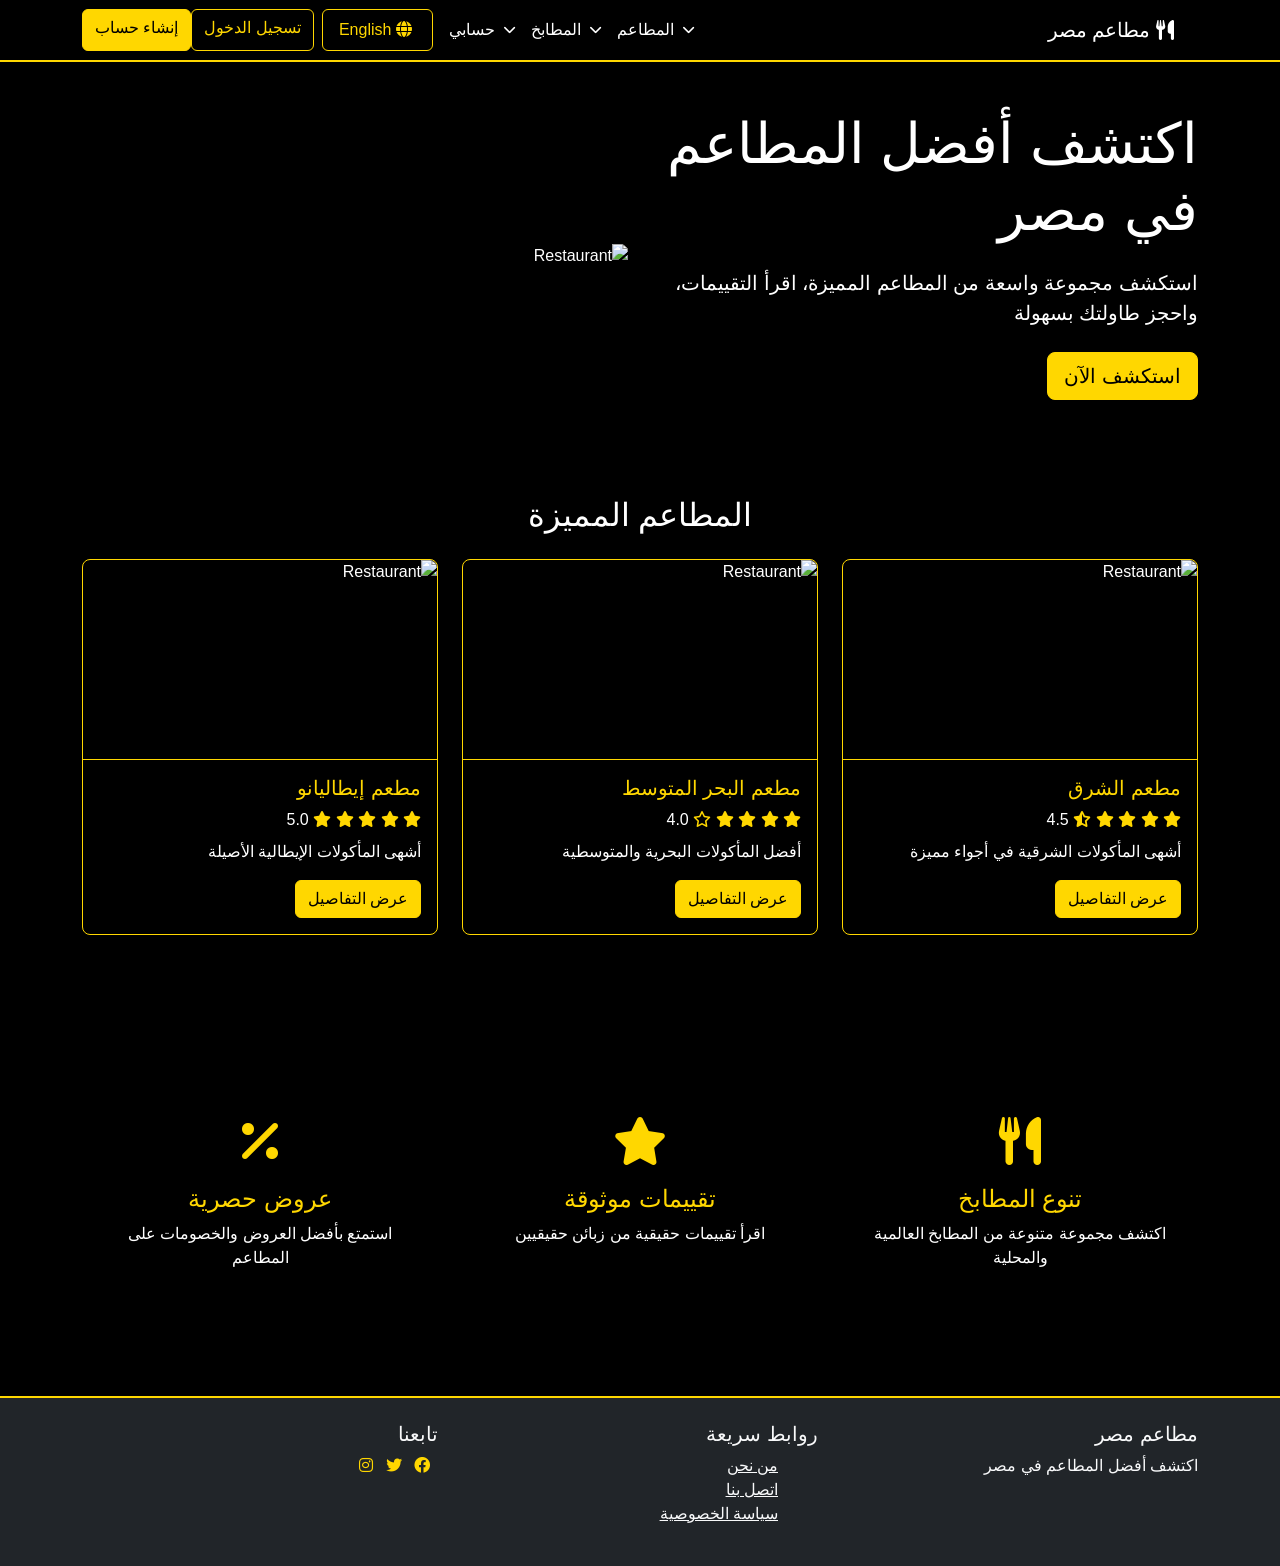
==== index.html @ b55317f7 "Add files via upload" ====
<!DOCTYPE html>
<html lang="ar" dir="rtl">
<head>
    <meta charset="UTF-8">
    <meta name="viewport" content="width=device-width, initial-scale=1.0">
    <title data-translate="title">مطاعم مصر - اكتشف أفضل المطاعم في مصر</title>
    <link href="https://cdn.jsdelivr.net/npm/bootstrap@5.3.0/dist/css/bootstrap.min.css" rel="stylesheet">
    <link rel="stylesheet" href="https://cdnjs.cloudflare.com/ajax/libs/font-awesome/6.0.0/css/all.min.css">
    <link rel="stylesheet" href="menu.css">
    <link rel="stylesheet" href="styles.css">
    <style>
        :root {
            --primary-color: #FFD700; /* Yellow */
            --secondary-color: #000000; /* Black */
            --text-color: #FFFFFF; /* White */
        }

        body {
            font-family: 'Segoe UI', Tahoma, Geneva, Verdana, sans-serif;
            background-color: var(--secondary-color);
            color: var(--text-color);
        }

        .navbar {
            background-color: var(--secondary-color) !important;
            border-bottom: 2px solid var(--primary-color);
        }

        .navbar-brand, .nav-link {
            color: var(--text-color) !important;
        }

        .nav-link:hover {
            color: var(--primary-color) !important;
        }

        .btn-primary {
            background-color: var(--primary-color) !important;
            border-color: var(--primary-color) !important;
            color: var(--secondary-color) !important;
        }

        .btn-primary:hover {
            background-color: #FFC800 !important;
            border-color: #FFC800 !important;
        }

        .btn-outline-light {
            color: var(--primary-color) !important;
            border-color: var(--primary-color) !important;
        }

        .btn-outline-light:hover {
            background-color: var(--primary-color) !important;
            color: var(--secondary-color) !important;
        }

        .btn-light {
            background-color: var(--primary-color) !important;
            border-color: var(--primary-color) !important;
            color: var(--secondary-color) !important;
        }

        .btn-light:hover {
            background-color: #FFC800 !important;
            border-color: #FFC800 !important;
        }

        .card {
            background-color: var(--secondary-color);
            border: 1px solid var(--primary-color);
            color: var(--text-color);
        }

        .card-title {
            color: var(--primary-color);
        }

        .bg-light {
            background-color: var(--secondary-color) !important;
            color: var(--text-color);
        }

        .text-warning {
            color: var(--primary-color) !important;
        }

        .features-section {
            background-color: var(--secondary-color);
            padding: 80px 0;
            color: var(--text-color);
        }

        .feature-box {
            text-align: center;
            padding: 30px;
        }

        .feature-box i {
            font-size: 3rem;
            color: var(--primary-color);
            margin-bottom: 20px;
        }

        .feature-box h4 {
            color: var(--primary-color);
        }

        footer {
            background-color: var(--secondary-color) !important;
            border-top: 2px solid var(--primary-color);
        }

        footer a {
            color: var(--primary-color) !important;
        }

        footer a:hover {
            color: #FFC800 !important;
        }

        .social-links a {
            color: var(--primary-color) !important;
        }

        .social-links a:hover {
            color: #FFC800 !important;
        }

        .language-switcher .btn {
            color: var(--primary-color) !important;
            border-color: var(--primary-color) !important;
        }

        .language-switcher .btn.active {
            background-color: var(--primary-color) !important;
            color: var(--secondary-color) !important;
        }

        [dir="ltr"] {
            font-family: 'Arial', sans-serif;
        }
    </style>
    <script>
        function toggleLanguage() {
            try {
                const currentLang = document.documentElement.lang;
                const newLang = currentLang === 'ar' ? 'en' : 'ar';
                switchLanguage(newLang);
            } catch (error) {
                console.error('Error toggling language:', error);
            }
        }

        function switchLanguage(lang) {
            try {
                if (!lang || !['ar', 'en'].includes(lang)) {
                    throw new Error('Invalid language code');
                }

                document.documentElement.lang = lang;
                document.documentElement.dir = lang === 'ar' ? 'rtl' : 'ltr';
                
                // تحديث نص زر اللغة
                const langButton = document.querySelector('.language-switcher .btn span');
                if (langButton) {
                    langButton.textContent = lang === 'ar' ? 'English' : 'عربي';
                }
                
                // تحديث النصوص المترجمة
                document.querySelectorAll('[data-translate]').forEach(element => {
                    const key = element.getAttribute('data-translate');
                    if (!translations[lang]) {
                        console.warn(`Translations not found for language: ${lang}`);
                        return;
                    }
                    if (translations[lang][key]) {
                        element.textContent = translations[lang][key];
                    } else {
                        console.warn(`Translation missing for key: ${key} in language: ${lang}`);
                    }
                });
                
                // حفظ اللغة المفضلة
                try {
                    localStorage.setItem('preferredLanguage', lang);
                } catch (storageError) {
                    console.warn('Could not save language preference:', storageError);
                }

                // إرسال حدث تغيير اللغة
                document.dispatchEvent(new CustomEvent('languageChanged', { 
                    detail: { lang } 
                }));
            } catch (error) {
                console.error('Error switching language:', error);
                // Fallback to default language
                document.documentElement.lang = 'ar';
                document.documentElement.dir = 'rtl';
            }
        }

        // تحميل اللغة المفضلة عند تحميل الصفحة
        document.addEventListener('DOMContentLoaded', () => {
            try {
                const savedLang = localStorage.getItem('preferredLanguage') || 'ar';
                switchLanguage(savedLang);
            } catch (error) {
                console.error('Error loading preferred language:', error);
            }
        });

        // Translations
        const translations = {
            ar: {
                'title': 'مطاعم مصر - اكتشف أفضل المطاعم في مصر',
                'brand': 'مطاعم مصر',
                'home': 'الرئيسية',
                'restaurants': 'المطاعم',
                'offers': 'العروض',
                'reviews': 'التقييمات',
                'login': 'تسجيل الدخول',
                'register': 'إنشاء حساب',
                'hero-title': 'اكتشف أفضل المطاعم في مصر',
                'hero-text': 'استكشف مجموعة واسعة من المطاعم المميزة، اقرأ التقييمات، واحجز طاولتك بسهولة',
                'explore': 'استكشف الآن',
                'featured': 'المطاعم المميزة',
                'view-details': 'عرض التفاصيل',
                'features.cuisine': 'تنوع المطابخ',
                'features.cuisine-desc': 'اكتشف مجموعة متنوعة من المطابخ العالمية والمحلية',
                'features.reviews': 'تقييمات موثوقة',
                'features.reviews-desc': 'اقرأ تقييمات حقيقية من زبائن حقيقيين',
                'features.offers': 'عروض حصرية',
                'features.offers-desc': 'استمتع بأفضل العروض والخصومات على المطاعم',
                'quick-links': 'روابط سريعة',
                'about': 'من نحن',
                'contact': 'اتصل بنا',
                'privacy': 'سياسة الخصوصية',
                'follow-us': 'تابعنا',
                'footer-description': 'اكتشف أفضل المطاعم في مصر',
                'current-lang': 'English'
            },
            en: {
                'title': 'Egypt Restaurants - Discover the Best Restaurants in Egypt',
                'brand': 'Egypt Restaurants',
                'home': 'Home',
                'restaurants': 'Restaurants',
                'offers': 'Offers',
                'reviews': 'Reviews',
                'login': 'Login',
                'register': 'Register',
                'hero-title': 'Discover the Best Restaurants in Egypt',
                'hero-text': 'Explore a wide range of distinguished restaurants, read reviews, and book your table easily',
                'explore': 'Explore Now',
                'featured': 'Featured Restaurants',
                'view-details': 'View Details',
                'features.cuisine': 'Diverse Cuisines',
                'features.cuisine-desc': 'Discover a variety of international and local cuisines',
                'features.reviews': 'Trusted Reviews',
                'features.reviews-desc': 'Read real reviews from real customers',
                'features.offers': 'Exclusive Offers',
                'features.offers-desc': 'Enjoy the best offers and discounts on restaurants',
                'quick-links': 'Quick Links',
                'about': 'About Us',
                'contact': 'Contact Us',
                'privacy': 'Privacy Policy',
                'follow-us': 'Follow Us',
                'footer-description': 'Discover the best restaurants in Egypt',
                'current-lang': 'عربي'
            }
        };
    </script>
</head>
<body>
    <!-- Navbar -->
    <nav class="navbar navbar-expand-lg navbar-dark bg-primary">
        <div class="container">
            <a class="navbar-brand" href="index.html">
                <i class="fas fa-utensils me-2"></i>
                <span data-translate="brand">مطاعم مصر</span>
            </a>
            <button class="navbar-toggler" type="button" data-bs-toggle="collapse" data-bs-target="#navbarNav">
                <span class="navbar-toggler-icon"></span>
            </button>
            <div class="collapse navbar-collapse" id="navbarNav">
                <ul class="navbar-nav me-auto">
                    <li class="nav-item">
                        <a class="nav-link active" href="index.html" data-translate="home">الرئيسية</a>
                    </li>
                    <li class="nav-item">
                        <a class="nav-link" href="pages/restaurants.html" data-translate="restaurants">المطاعم</a>
                    </li>
                    <li class="nav-item">
                        <a class="nav-link" href="pages/offers.html" data-translate="offers">العروض</a>
                    </li>
                    <li class="nav-item">
                        <a class="nav-link" href="pages/reviews.html" data-translate="reviews">التقييمات</a>
                    </li>
                </ul>
                <div class="d-flex">
                    <div class="language-switcher me-2">
                        <button class="btn btn-outline-light" onclick="toggleLanguage()">
                            <i class="fas fa-globe me-1"></i>
                            <span data-translate="current-lang">English</span>
                        </button>
                    </div>
                    <a href="pages/login.html" class="btn btn-outline-light me-2" data-translate="login">تسجيل الدخول</a>
                    <a href="pages/register.html" class="btn btn-light" data-translate="register">إنشاء حساب</a>
                </div>
            </div>
        </div>
    </nav>

    <!-- Hero Section -->
    <div class="bg-light py-5">
        <div class="container">
            <div class="row align-items-center">
                <div class="col-md-6">
                    <h1 class="display-4 mb-4" data-translate="hero-title">اكتشف أفضل المطاعم في مصر</h1>
                    <p class="lead mb-4" data-translate="hero-text">استكشف مجموعة واسعة من المطاعم المميزة، اقرأ التقييمات، واحجز طاولتك بسهولة</p>
                    <a href="pages/restaurants.html" class="btn btn-primary btn-lg" data-translate="explore">استكشف الآن</a>
                </div>
                <div class="col-md-6">
                    <img src="https://via.placeholder.com/600x400" alt="Restaurant" class="img-fluid rounded">
                </div>
            </div>
        </div>
    </div>

    <!-- Featured Restaurants -->
    <div class="container my-5">
        <h2 class="text-center mb-4" data-translate="featured">المطاعم المميزة</h2>
        <div class="row">
            <div class="col-md-4 mb-4">
                <div class="card h-100">
                    <img src="https://via.placeholder.com/300x200" class="card-img-top" alt="Restaurant">
                    <div class="card-body">
                        <h5 class="card-title">مطعم الشرق</h5>
                        <div class="mb-2">
                            <i class="fas fa-star text-warning"></i>
                            <i class="fas fa-star text-warning"></i>
                            <i class="fas fa-star text-warning"></i>
                            <i class="fas fa-star text-warning"></i>
                            <i class="fas fa-star-half-alt text-warning"></i>
                            <span class="ms-2">4.5</span>
                        </div>
                        <p class="card-text">أشهى المأكولات الشرقية في أجواء مميزة</p>
                        <a href="pages/restaurants.html" class="btn btn-primary" data-translate="view-details">عرض التفاصيل</a>
                    </div>
                </div>
            </div>
            <div class="col-md-4 mb-4">
                <div class="card h-100">
                    <img src="https://via.placeholder.com/300x200" class="card-img-top" alt="Restaurant">
                    <div class="card-body">
                        <h5 class="card-title">مطعم البحر المتوسط</h5>
                        <div class="mb-2">
                            <i class="fas fa-star text-warning"></i>
                            <i class="fas fa-star text-warning"></i>
                            <i class="fas fa-star text-warning"></i>
                            <i class="fas fa-star text-warning"></i>
                            <i class="far fa-star text-warning"></i>
                            <span class="ms-2">4.0</span>
                        </div>
                        <p class="card-text">أفضل المأكولات البحرية والمتوسطية</p>
                        <a href="pages/restaurants.html" class="btn btn-primary" data-translate="view-details">عرض التفاصيل</a>
                    </div>
                </div>
            </div>
            <div class="col-md-4 mb-4">
                <div class="card h-100">
                    <img src="https://via.placeholder.com/300x200" class="card-img-top" alt="Restaurant">
                    <div class="card-body">
                        <h5 class="card-title">مطعم إيطاليانو</h5>
                        <div class="mb-2">
                            <i class="fas fa-star text-warning"></i>
                            <i class="fas fa-star text-warning"></i>
                            <i class="fas fa-star text-warning"></i>
                            <i class="fas fa-star text-warning"></i>
                            <i class="fas fa-star text-warning"></i>
                            <span class="ms-2">5.0</span>
                        </div>
                        <p class="card-text">أشهى المأكولات الإيطالية الأصيلة</p>
                        <a href="pages/restaurants.html" class="btn btn-primary" data-translate="view-details">عرض التفاصيل</a>
                    </div>
                </div>
            </div>
        </div>
    </div>

    <!-- Features Section -->
    <section class="features-section">
        <div class="container">
            <div class="row">
                <div class="col-md-4">
                    <div class="feature-box">
                        <i class="fas fa-utensils"></i>
                        <h4 data-translate="features.cuisine">تنوع المطابخ</h4>
                        <p data-translate="features.cuisine-desc">اكتشف مجموعة متنوعة من المطابخ العالمية والمحلية</p>
                    </div>
                </div>
                <div class="col-md-4">
                    <div class="feature-box">
                        <i class="fas fa-star"></i>
                        <h4 data-translate="features.reviews">تقييمات موثوقة</h4>
                        <p data-translate="features.reviews-desc">اقرأ تقييمات حقيقية من زبائن حقيقيين</p>
                    </div>
                </div>
                <div class="col-md-4">
                    <div class="feature-box">
                        <i class="fas fa-percent"></i>
                        <h4 data-translate="features.offers">عروض حصرية</h4>
                        <p data-translate="features.offers-desc">استمتع بأفضل العروض والخصومات على المطاعم</p>
                    </div>
                </div>
            </div>
        </div>
    </section>

    <!-- Footer -->
    <footer class="bg-dark text-light py-4">
        <div class="container">
            <div class="row">
                <div class="col-md-4">
                    <h5 data-translate="brand">مطاعم مصر</h5>
                    <p data-translate="footer-description">اكتشف أفضل المطاعم في مصر</p>
                </div>
                <div class="col-md-4">
                    <h5 data-translate="quick-links">روابط سريعة</h5>
                    <ul class="list-unstyled">
                        <li><a href="#" class="text-light" data-translate="about">من نحن</a></li>
                        <li><a href="#" class="text-light" data-translate="contact">اتصل بنا</a></li>
                        <li><a href="#" class="text-light" data-translate="privacy">سياسة الخصوصية</a></li>
                    </ul>
                </div>
                <div class="col-md-4">
                    <h5 data-translate="follow-us">تابعنا</h5>
                    <div class="social-links">
                        <a href="#" class="text-light me-2"><i class="fab fa-facebook"></i></a>
                        <a href="#" class="text-light me-2"><i class="fab fa-twitter"></i></a>
                        <a href="#" class="text-light me-2"><i class="fab fa-instagram"></i></a>
                    </div>
                </div>
            </div>
        </div>
    </footer>

    <script src="https://cdn.jsdelivr.net/npm/bootstrap@5.3.0/dist/js/bootstrap.bundle.min.js"></script>
    <script src="menu.js"></script>
</body>
</html>
---- menu.css ----
/* Menu Styles */
.menu-container {
    position: relative;
}

.menu-trigger {
    cursor: pointer;
    padding: 10px 15px;
    display: flex;
    align-items: center;
    gap: 5px;
    color: var(--text-color) !important;
    transition: all 0.3s ease;
}

.menu-trigger:hover {
    background-color: rgba(255, 255, 255, 0.1);
    color: var(--primary-color) !important;
}

.menu-trigger i {
    font-size: 0.8em;
    transition: transform 0.3s ease;
}

.menu-trigger.active i {
    transform: rotate(180deg);
}

.menu-dropdown {
    position: absolute;
    top: 100%;
    right: 0;
    background: var(--secondary-color);
    border: 1px solid var(--primary-color);
    border-radius: 4px;
    box-shadow: 0 2px 10px rgba(0,0,0,0.2);
    min-width: 220px;
    display: none;
    z-index: 1000;
    opacity: 0;
    transform: translateY(-10px);
    transition: all 0.3s ease;
}

.menu-dropdown.show {
    display: block;
    opacity: 1;
    transform: translateY(0);
}

.menu-item {
    padding: 12px 15px;
    display: flex;
    align-items: center;
    gap: 10px;
    color: var(--text-color);
    text-decoration: none;
    transition: all 0.3s ease;
    border-bottom: 1px solid rgba(255, 255, 255, 0.1);
}

.menu-item:last-child {
    border-bottom: none;
}

.menu-item:hover {
    background-color: rgba(255, 255, 255, 0.1);
    color: var(--primary-color);
}

.menu-item i {
    width: 20px;
    text-align: center;
    color: var(--primary-color);
}

.menu-item:hover i {
    color: var(--primary-color);
}

/* Submenu Styles */
.submenu {
    position: absolute;
    left: 100%;
    top: 0;
    background: var(--secondary-color);
    border: 1px solid var(--primary-color);
    border-radius: 4px;
    box-shadow: 0 2px 10px rgba(0,0,0,0.2);
    min-width: 200px;
    display: none;
}

.menu-item:hover .submenu {
    display: block;
}

/* RTL Support */
[dir="rtl"] .menu-dropdown {
    right: auto;
    left: 0;
}

[dir="rtl"] .menu-trigger {
    flex-direction: row-reverse;
}

[dir="rtl"] .menu-item {
    flex-direction: row-reverse;
}

[dir="rtl"] .submenu {
    left: auto;
    right: 100%;
}

/* Mobile Menu */
@media (max-width: 768px) {
    .menu-dropdown {
        position: static;
        box-shadow: none;
        border: none;
        border-top: 1px solid var(--primary-color);
        background: var(--secondary-color);
        min-width: 100%;
    }

    .menu-item {
        color: var(--text-color);
        border-bottom: 1px solid rgba(255, 255, 255, 0.1);
    }

    .menu-item i {
        color: var(--primary-color);
    }

    .menu-item:hover {
        background-color: rgba(255, 255, 255, 0.1);
        color: var(--primary-color);
    }

    .menu-item:hover i {
        color: var(--primary-color);
    }

    .submenu {
        position: static;
        box-shadow: none;
        border: none;
        padding-left: 20px;
        background: rgba(255, 255, 255, 0.05);
    }

    [dir="rtl"] .submenu {
        padding-left: 0;
        padding-right: 20px;
    }
}
---- styles.css ----
:root {
    --primary-color: #FFD700; /* Yellow */
    --secondary-color: #000000; /* Black */
    --text-color: #FFFFFF; /* White */
    --gradient-overlay: linear-gradient(45deg, rgba(0,0,0,0.8) 0%, rgba(0,0,0,0.4) 100%);
    --pattern-size: 200px;
}

body {
    font-family: 'Segoe UI', Tahoma, Geneva, Verdana, sans-serif;
    background-color: var(--secondary-color);
    color: var(--text-color);
    background-image: url('/images/pattern-bg.png');
    background-repeat: repeat;
    background-size: var(--pattern-size);
    background-attachment: fixed;
    background-position: center;
}

/* Hero Section */
.hero-section {
    position: relative;
    min-height: 500px;
    background-size: cover;
    background-position: center;
    background-attachment: fixed;
    display: flex;
    align-items: center;
    justify-content: center;
    overflow: hidden;
    background-image: url('/images/hero-bg.jpg');
}

.hero-section::before {
    content: '';
    position: absolute;
    top: 0;
    left: 0;
    right: 0;
    bottom: 0;
    background: var(--gradient-overlay);
    z-index: 1;
}

.hero-content {
    position: relative;
    z-index: 2;
    text-align: center;
    color: var(--text-color);
    padding: 2rem;
    max-width: 800px;
    margin: 0 auto;
}

.hero-content h1 {
    font-size: 3.5rem;
    font-weight: bold;
    margin-bottom: 1.5rem;
    text-shadow: 2px 2px 4px rgba(0,0,0,0.5);
}

.hero-content p {
    font-size: 1.25rem;
    margin-bottom: 2rem;
    text-shadow: 1px 1px 2px rgba(0,0,0,0.5);
}

/* Section Backgrounds */
.section-bg {
    position: relative;
    background-size: cover;
    background-position: center;
    background-attachment: fixed;
    padding: 4rem 0;
}

.section-bg::before {
    content: '';
    position: absolute;
    top: 0;
    left: 0;
    right: 0;
    bottom: 0;
    background: var(--gradient-overlay);
    z-index: 1;
}

.section-content {
    position: relative;
    z-index: 2;
    max-width: 1200px;
    margin: 0 auto;
    padding: 0 1rem;
}

/* Navbar Styles */
.navbar {
    background-color: var(--secondary-color) !important;
    border-bottom: 2px solid var(--primary-color);
}

.navbar-brand, .nav-link {
    color: var(--text-color) !important;
}

.nav-link:hover {
    color: var(--primary-color) !important;
}

/* Button Styles */
.btn-primary {
    background-color: var(--primary-color) !important;
    border-color: var(--primary-color) !important;
    color: var(--secondary-color) !important;
}

.btn-primary:hover {
    background-color: #FFC800 !important;
    border-color: #FFC800 !important;
}

.btn-outline-light {
    color: var(--primary-color) !important;
    border-color: var(--primary-color) !important;
}

.btn-outline-light:hover {
    background-color: var(--primary-color) !important;
    color: var(--secondary-color) !important;
}

.btn-light {
    background-color: var(--primary-color) !important;
    border-color: var(--primary-color) !important;
    color: var(--secondary-color) !important;
}

.btn-light:hover {
    background-color: #FFC800 !important;
    border-color: #FFC800 !important;
}

/* Card Styles */
.card {
    background-color: rgba(0, 0, 0, 0.8);
    border: 1px solid var(--primary-color);
    color: var(--text-color);
    backdrop-filter: blur(10px);
    transition: transform 0.3s ease, box-shadow 0.3s ease;
    border-radius: 8px;
    overflow: hidden;
}

.card:hover {
    transform: translateY(-5px);
    box-shadow: 0 5px 15px rgba(255, 215, 0, 0.3);
}

.card-img-top {
    height: 200px;
    object-fit: cover;
    border-bottom: 1px solid var(--primary-color);
}

.card-title {
    color: var(--primary-color);
}

/* Form Styles */
.form-control, .form-select {
    background-color: rgba(255, 255, 255, 0.1);
    border: 1px solid var(--primary-color);
    color: var(--text-color);
    backdrop-filter: blur(5px);
    border-radius: 4px;
    padding: 0.75rem 1rem;
}

.form-control:focus, .form-select:focus {
    background-color: rgba(255, 255, 255, 0.2);
    border-color: var(--primary-color);
    color: var(--text-color);
    box-shadow: 0 0 0 0.2rem rgba(255, 215, 0, 0.25);
}

.form-control::placeholder {
    color: rgba(255, 255, 255, 0.5);
}

/* Language Switcher */
.language-switcher {
    position: relative;
    display: inline-block;
}

.language-switcher .btn {
    color: var(--primary-color) !important;
    border-color: var(--primary-color) !important;
    background-color: transparent;
    padding: 0.5rem 1rem;
    transition: all 0.3s ease;
}

.language-switcher .btn:hover {
    background-color: var(--primary-color) !important;
    color: var(--secondary-color) !important;
}

.language-switcher .btn.active {
    background-color: var(--primary-color) !important;
    color: var(--secondary-color) !important;
}

/* Footer Styles */
footer {
    background-color: var(--secondary-color) !important;
    border-top: 2px solid var(--primary-color);
}

footer a {
    color: var(--primary-color) !important;
}

footer a:hover {
    color: #FFC800 !important;
}

.social-links a {
    color: var(--primary-color) !important;
}

.social-links a:hover {
    color: #FFC800 !important;
}

/* Utility Classes */
.text-warning {
    color: var(--primary-color) !important;
}

.bg-light {
    background-color: var(--secondary-color) !important;
    color: var(--text-color);
}

/* RTL Support */
[dir="rtl"] {
    font-family: 'Cairo', sans-serif;
}

[dir="ltr"] {
    font-family: 'Arial', sans-serif;
}

/* Image Styles */
.img-container {
    position: relative;
    width: 100%;
    overflow: hidden;
    border-radius: 8px;
}

.img-container img {
    width: 100%;
    height: 100%;
    object-fit: cover;
    transition: transform 0.3s ease;
}

.img-container:hover img {
    transform: scale(1.05);
}

/* Restaurant Card Image */
.restaurant-card .img-container {
    height: 200px;
    margin-bottom: 1rem;
}

/* Profile Image */
.profile-image {
    width: 150px;
    height: 150px;
    border-radius: 50%;
    border: 3px solid var(--primary-color);
    object-fit: cover;
    transition: transform 0.3s ease;
}

.profile-image:hover {
    transform: scale(1.05);
}

/* Small Thumbnail */
.thumbnail {
    width: 60px;
    height: 60px;
    border-radius: 8px;
    object-fit: cover;
    border: 1px solid var(--primary-color);
}

/* Responsive Images */
@media (max-width: 768px) {
    .restaurant-card .img-container {
        height: 150px;
    }
    
    .profile-image {
        width: 100px;
        height: 100px;
    }
    
    .thumbnail {
        width: 40px;
        height: 40px;
    }
    
    .hero-section {
        min-height: 300px;
        background-attachment: scroll;
    }
    
    .section-bg {
        background-attachment: scroll;
    }
    
    .hero-content h1 {
        font-size: 2.5rem;
    }
    
    .hero-content p {
        font-size: 1rem;
    }
    
    .card-img-top {
        height: 150px;
    }
}

/* Image Loading Placeholder */
.image-placeholder {
    background: linear-gradient(110deg, #ececec 8%, #f5f5f5 18%, #ececec 33%);
    background-size: 200% 100%;
    animation: shimmer 1.5s linear infinite;
}

@keyframes shimmer {
    0% {
        background-position: -200% 0;
    }
    100% {
        background-position: 200% 0;
    }
}

/* Animation Effects */
@keyframes fadeIn {
    from {
        opacity: 0;
        transform: translateY(20px);
    }
    to {
        opacity: 1;
        transform: translateY(0);
    }
}

.fade-in {
    animation: fadeIn 0.5s ease-out forwards;
}

/* Loading States */
.loading-overlay {
    position: absolute;
    top: 0;
    left: 0;
    right: 0;
    bottom: 0;
    background: rgba(0, 0, 0, 0.7);
    display: flex;
    align-items: center;
    justify-content: center;
    z-index: 1000;
}

.loading-spinner {
    width: 50px;
    height: 50px;
    border: 3px solid var(--primary-color);
    border-radius: 50%;
    border-top-color: transparent;
    animation: spin 1s linear infinite;
}

@keyframes spin {
    to {
        transform: rotate(360deg);
    }
}
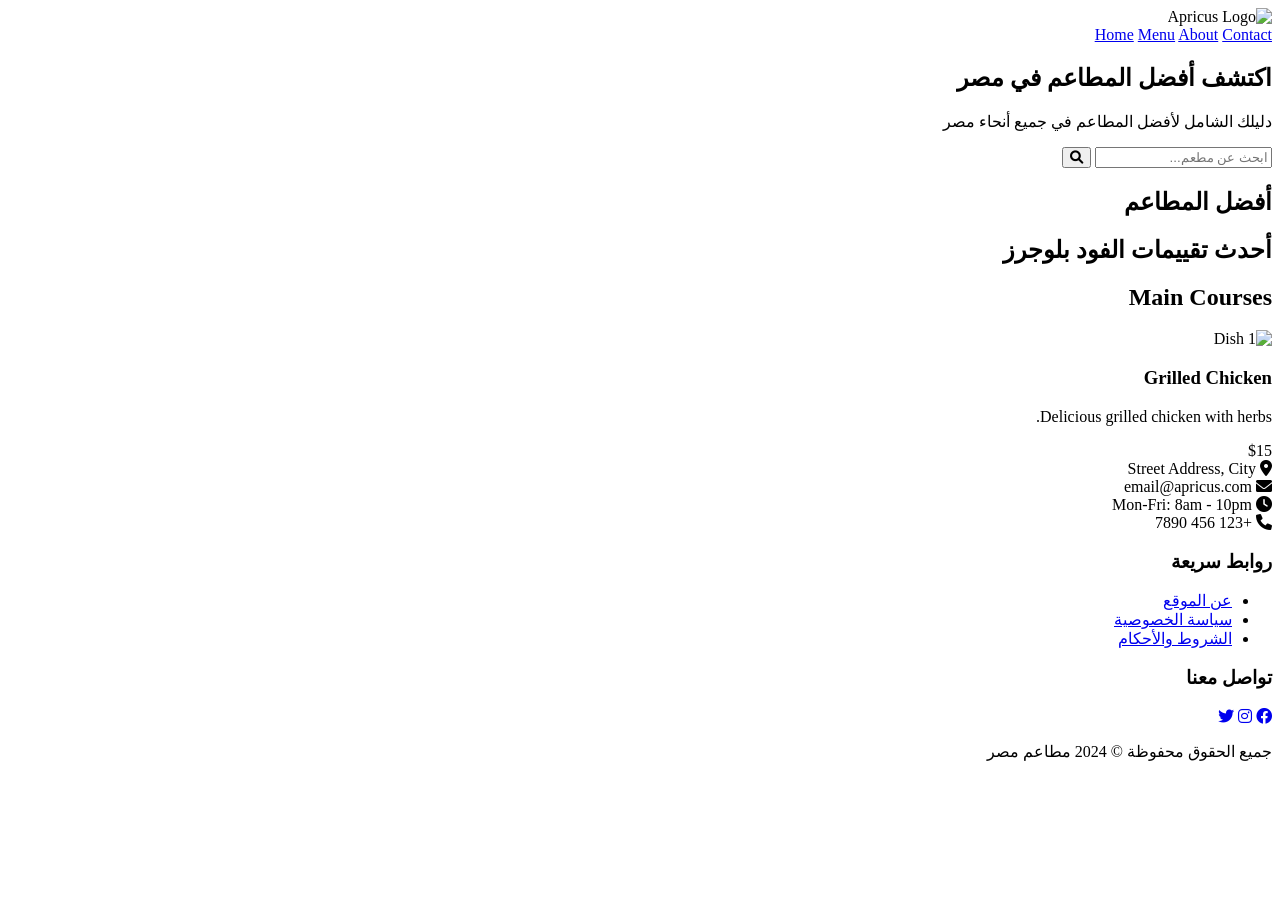
==== commit b53da2b9: "Add files via upload" ====
--- a/index.html
+++ b/index.html
@@ -3,449 +3,106 @@
 <head>
     <meta charset="UTF-8">
     <meta name="viewport" content="width=device-width, initial-scale=1.0">
-    <title data-translate="title">مطاعم مصر - اكتشف أفضل المطاعم في مصر</title>
-    <link href="https://cdn.jsdelivr.net/npm/bootstrap@5.3.0/dist/css/bootstrap.min.css" rel="stylesheet">
+    <title>مطاعم مصر | Egyptian Restaurants Guide</title>
+    <link rel="stylesheet" href="css/style.css">
+    <!-- Font Awesome -->
     <link rel="stylesheet" href="https://cdnjs.cloudflare.com/ajax/libs/font-awesome/6.0.0/css/all.min.css">
-    <link rel="stylesheet" href="menu.css">
-    <link rel="stylesheet" href="styles.css">
-    <style>
-        :root {
-            --primary-color: #FFD700; /* Yellow */
-            --secondary-color: #000000; /* Black */
-            --text-color: #FFFFFF; /* White */
-        }
-
-        body {
-            font-family: 'Segoe UI', Tahoma, Geneva, Verdana, sans-serif;
-            background-color: var(--secondary-color);
-            color: var(--text-color);
-        }
-
-        .navbar {
-            background-color: var(--secondary-color) !important;
-            border-bottom: 2px solid var(--primary-color);
-        }
-
-        .navbar-brand, .nav-link {
-            color: var(--text-color) !important;
-        }
-
-        .nav-link:hover {
-            color: var(--primary-color) !important;
-        }
-
-        .btn-primary {
-            background-color: var(--primary-color) !important;
-            border-color: var(--primary-color) !important;
-            color: var(--secondary-color) !important;
-        }
-
-        .btn-primary:hover {
-            background-color: #FFC800 !important;
-            border-color: #FFC800 !important;
-        }
-
-        .btn-outline-light {
-            color: var(--primary-color) !important;
-            border-color: var(--primary-color) !important;
-        }
-
-        .btn-outline-light:hover {
-            background-color: var(--primary-color) !important;
-            color: var(--secondary-color) !important;
-        }
-
-        .btn-light {
-            background-color: var(--primary-color) !important;
-            border-color: var(--primary-color) !important;
-            color: var(--secondary-color) !important;
-        }
-
-        .btn-light:hover {
-            background-color: #FFC800 !important;
-            border-color: #FFC800 !important;
-        }
-
-        .card {
-            background-color: var(--secondary-color);
-            border: 1px solid var(--primary-color);
-            color: var(--text-color);
-        }
-
-        .card-title {
-            color: var(--primary-color);
-        }
-
-        .bg-light {
-            background-color: var(--secondary-color) !important;
-            color: var(--text-color);
-        }
-
-        .text-warning {
-            color: var(--primary-color) !important;
-        }
-
-        .features-section {
-            background-color: var(--secondary-color);
-            padding: 80px 0;
-            color: var(--text-color);
-        }
-
-        .feature-box {
-            text-align: center;
-            padding: 30px;
-        }
-
-        .feature-box i {
-            font-size: 3rem;
-            color: var(--primary-color);
-            margin-bottom: 20px;
-        }
-
-        .feature-box h4 {
-            color: var(--primary-color);
-        }
-
-        footer {
-            background-color: var(--secondary-color) !important;
-            border-top: 2px solid var(--primary-color);
-        }
-
-        footer a {
-            color: var(--primary-color) !important;
-        }
-
-        footer a:hover {
-            color: #FFC800 !important;
-        }
-
-        .social-links a {
-            color: var(--primary-color) !important;
-        }
-
-        .social-links a:hover {
-            color: #FFC800 !important;
-        }
-
-        .language-switcher .btn {
-            color: var(--primary-color) !important;
-            border-color: var(--primary-color) !important;
-        }
-
-        .language-switcher .btn.active {
-            background-color: var(--primary-color) !important;
-            color: var(--secondary-color) !important;
-        }
-
-        [dir="ltr"] {
-            font-family: 'Arial', sans-serif;
-        }
-    </style>
-    <script>
-        function toggleLanguage() {
-            try {
-                const currentLang = document.documentElement.lang;
-                const newLang = currentLang === 'ar' ? 'en' : 'ar';
-                switchLanguage(newLang);
-            } catch (error) {
-                console.error('Error toggling language:', error);
-            }
-        }
-
-        function switchLanguage(lang) {
-            try {
-                if (!lang || !['ar', 'en'].includes(lang)) {
-                    throw new Error('Invalid language code');
-                }
-
-                document.documentElement.lang = lang;
-                document.documentElement.dir = lang === 'ar' ? 'rtl' : 'ltr';
-                
-                // تحديث نص زر اللغة
-                const langButton = document.querySelector('.language-switcher .btn span');
-                if (langButton) {
-                    langButton.textContent = lang === 'ar' ? 'English' : 'عربي';
-                }
-                
-                // تحديث النصوص المترجمة
-                document.querySelectorAll('[data-translate]').forEach(element => {
-                    const key = element.getAttribute('data-translate');
-                    if (!translations[lang]) {
-                        console.warn(`Translations not found for language: ${lang}`);
-                        return;
-                    }
-                    if (translations[lang][key]) {
-                        element.textContent = translations[lang][key];
-                    } else {
-                        console.warn(`Translation missing for key: ${key} in language: ${lang}`);
-                    }
-                });
-                
-                // حفظ اللغة المفضلة
-                try {
-                    localStorage.setItem('preferredLanguage', lang);
-                } catch (storageError) {
-                    console.warn('Could not save language preference:', storageError);
-                }
-
-                // إرسال حدث تغيير اللغة
-                document.dispatchEvent(new CustomEvent('languageChanged', { 
-                    detail: { lang } 
-                }));
-            } catch (error) {
-                console.error('Error switching language:', error);
-                // Fallback to default language
-                document.documentElement.lang = 'ar';
-                document.documentElement.dir = 'rtl';
-            }
-        }
-
-        // تحميل اللغة المفضلة عند تحميل الصفحة
-        document.addEventListener('DOMContentLoaded', () => {
-            try {
-                const savedLang = localStorage.getItem('preferredLanguage') || 'ar';
-                switchLanguage(savedLang);
-            } catch (error) {
-                console.error('Error loading preferred language:', error);
-            }
-        });
-
-        // Translations
-        const translations = {
-            ar: {
-                'title': 'مطاعم مصر - اكتشف أفضل المطاعم في مصر',
-                'brand': 'مطاعم مصر',
-                'home': 'الرئيسية',
-                'restaurants': 'المطاعم',
-                'offers': 'العروض',
-                'reviews': 'التقييمات',
-                'login': 'تسجيل الدخول',
-                'register': 'إنشاء حساب',
-                'hero-title': 'اكتشف أفضل المطاعم في مصر',
-                'hero-text': 'استكشف مجموعة واسعة من المطاعم المميزة، اقرأ التقييمات، واحجز طاولتك بسهولة',
-                'explore': 'استكشف الآن',
-                'featured': 'المطاعم المميزة',
-                'view-details': 'عرض التفاصيل',
-                'features.cuisine': 'تنوع المطابخ',
-                'features.cuisine-desc': 'اكتشف مجموعة متنوعة من المطابخ العالمية والمحلية',
-                'features.reviews': 'تقييمات موثوقة',
-                'features.reviews-desc': 'اقرأ تقييمات حقيقية من زبائن حقيقيين',
-                'features.offers': 'عروض حصرية',
-                'features.offers-desc': 'استمتع بأفضل العروض والخصومات على المطاعم',
-                'quick-links': 'روابط سريعة',
-                'about': 'من نحن',
-                'contact': 'اتصل بنا',
-                'privacy': 'سياسة الخصوصية',
-                'follow-us': 'تابعنا',
-                'footer-description': 'اكتشف أفضل المطاعم في مصر',
-                'current-lang': 'English'
-            },
-            en: {
-                'title': 'Egypt Restaurants - Discover the Best Restaurants in Egypt',
-                'brand': 'Egypt Restaurants',
-                'home': 'Home',
-                'restaurants': 'Restaurants',
-                'offers': 'Offers',
-                'reviews': 'Reviews',
-                'login': 'Login',
-                'register': 'Register',
-                'hero-title': 'Discover the Best Restaurants in Egypt',
-                'hero-text': 'Explore a wide range of distinguished restaurants, read reviews, and book your table easily',
-                'explore': 'Explore Now',
-                'featured': 'Featured Restaurants',
-                'view-details': 'View Details',
-                'features.cuisine': 'Diverse Cuisines',
-                'features.cuisine-desc': 'Discover a variety of international and local cuisines',
-                'features.reviews': 'Trusted Reviews',
-                'features.reviews-desc': 'Read real reviews from real customers',
-                'features.offers': 'Exclusive Offers',
-                'features.offers-desc': 'Enjoy the best offers and discounts on restaurants',
-                'quick-links': 'Quick Links',
-                'about': 'About Us',
-                'contact': 'Contact Us',
-                'privacy': 'Privacy Policy',
-                'follow-us': 'Follow Us',
-                'footer-description': 'Discover the best restaurants in Egypt',
-                'current-lang': 'عربي'
-            }
-        };
-    </script>
+    <!-- Google Fonts -->
+    <link href="https://fonts.googleapis.com/css2?family=Cairo:wght@400;600;700&family=Roboto:wght@400;500;700&display=swap" rel="stylesheet">
 </head>
 <body>
-    <!-- Navbar -->
-    <nav class="navbar navbar-expand-lg navbar-dark bg-primary">
-        <div class="container">
-            <a class="navbar-brand" href="index.html">
-                <i class="fas fa-utensils me-2"></i>
-                <span data-translate="brand">مطاعم مصر</span>
-            </a>
-            <button class="navbar-toggler" type="button" data-bs-toggle="collapse" data-bs-target="#navbarNav">
-                <span class="navbar-toggler-icon"></span>
-            </button>
-            <div class="collapse navbar-collapse" id="navbarNav">
-                <ul class="navbar-nav me-auto">
-                    <li class="nav-item">
-                        <a class="nav-link active" href="index.html" data-translate="home">الرئيسية</a>
-                    </li>
-                    <li class="nav-item">
-                        <a class="nav-link" href="pages/restaurants.html" data-translate="restaurants">المطاعم</a>
-                    </li>
-                    <li class="nav-item">
-                        <a class="nav-link" href="pages/offers.html" data-translate="offers">العروض</a>
-                    </li>
-                    <li class="nav-item">
-                        <a class="nav-link" href="pages/reviews.html" data-translate="reviews">التقييمات</a>
-                    </li>
-                </ul>
-                <div class="d-flex">
-                    <div class="language-switcher me-2">
-                        <button class="btn btn-outline-light" onclick="toggleLanguage()">
-                            <i class="fas fa-globe me-1"></i>
-                            <span data-translate="current-lang">English</span>
-                        </button>
-                    </div>
-                    <a href="pages/login.html" class="btn btn-outline-light me-2" data-translate="login">تسجيل الدخول</a>
-                    <a href="pages/register.html" class="btn btn-light" data-translate="register">إنشاء حساب</a>
-                </div>
-            </div>
+    <!-- Header -->
+    <header class="main-header">
+        <div class="header-content">
+            <img src="images/logo.png" alt="Apricus Logo" class="logo">
+            <nav>
+                <a href="#">Home</a>
+                <a href="#">Menu</a>
+                <a href="#">About</a>
+                <a href="#">Contact</a>
+            </nav>
         </div>
-    </nav>
+    </header>
 
     <!-- Hero Section -->
-    <div class="bg-light py-5">
-        <div class="container">
-            <div class="row align-items-center">
-                <div class="col-md-6">
-                    <h1 class="display-4 mb-4" data-translate="hero-title">اكتشف أفضل المطاعم في مصر</h1>
-                    <p class="lead mb-4" data-translate="hero-text">استكشف مجموعة واسعة من المطاعم المميزة، اقرأ التقييمات، واحجز طاولتك بسهولة</p>
-                    <a href="pages/restaurants.html" class="btn btn-primary btn-lg" data-translate="explore">استكشف الآن</a>
-                </div>
-                <div class="col-md-6">
-                    <img src="https://via.placeholder.com/600x400" alt="Restaurant" class="img-fluid rounded">
-                </div>
-            </div>
-        </div>
-    </div>
-
-    <!-- Featured Restaurants -->
-    <div class="container my-5">
-        <h2 class="text-center mb-4" data-translate="featured">المطاعم المميزة</h2>
-        <div class="row">
-            <div class="col-md-4 mb-4">
-                <div class="card h-100">
-                    <img src="https://via.placeholder.com/300x200" class="card-img-top" alt="Restaurant">
-                    <div class="card-body">
-                        <h5 class="card-title">مطعم الشرق</h5>
-                        <div class="mb-2">
-                            <i class="fas fa-star text-warning"></i>
-                            <i class="fas fa-star text-warning"></i>
-                            <i class="fas fa-star text-warning"></i>
-                            <i class="fas fa-star text-warning"></i>
-                            <i class="fas fa-star-half-alt text-warning"></i>
-                            <span class="ms-2">4.5</span>
-                        </div>
-                        <p class="card-text">أشهى المأكولات الشرقية في أجواء مميزة</p>
-                        <a href="pages/restaurants.html" class="btn btn-primary" data-translate="view-details">عرض التفاصيل</a>
-                    </div>
-                </div>
-            </div>
-            <div class="col-md-4 mb-4">
-                <div class="card h-100">
-                    <img src="https://via.placeholder.com/300x200" class="card-img-top" alt="Restaurant">
-                    <div class="card-body">
-                        <h5 class="card-title">مطعم البحر المتوسط</h5>
-                        <div class="mb-2">
-                            <i class="fas fa-star text-warning"></i>
-                            <i class="fas fa-star text-warning"></i>
-                            <i class="fas fa-star text-warning"></i>
-                            <i class="fas fa-star text-warning"></i>
-                            <i class="far fa-star text-warning"></i>
-                            <span class="ms-2">4.0</span>
-                        </div>
-                        <p class="card-text">أفضل المأكولات البحرية والمتوسطية</p>
-                        <a href="pages/restaurants.html" class="btn btn-primary" data-translate="view-details">عرض التفاصيل</a>
-                    </div>
-                </div>
-            </div>
-            <div class="col-md-4 mb-4">
-                <div class="card h-100">
-                    <img src="https://via.placeholder.com/300x200" class="card-img-top" alt="Restaurant">
-                    <div class="card-body">
-                        <h5 class="card-title">مطعم إيطاليانو</h5>
-                        <div class="mb-2">
-                            <i class="fas fa-star text-warning"></i>
-                            <i class="fas fa-star text-warning"></i>
-                            <i class="fas fa-star text-warning"></i>
-                            <i class="fas fa-star text-warning"></i>
-                            <i class="fas fa-star text-warning"></i>
-                            <span class="ms-2">5.0</span>
-                        </div>
-                        <p class="card-text">أشهى المأكولات الإيطالية الأصيلة</p>
-                        <a href="pages/restaurants.html" class="btn btn-primary" data-translate="view-details">عرض التفاصيل</a>
-                    </div>
-                </div>
-            </div>
-        </div>
-    </div>
-
-    <!-- Features Section -->
-    <section class="features-section">
-        <div class="container">
-            <div class="row">
-                <div class="col-md-4">
-                    <div class="feature-box">
-                        <i class="fas fa-utensils"></i>
-                        <h4 data-translate="features.cuisine">تنوع المطابخ</h4>
-                        <p data-translate="features.cuisine-desc">اكتشف مجموعة متنوعة من المطابخ العالمية والمحلية</p>
-                    </div>
-                </div>
-                <div class="col-md-4">
-                    <div class="feature-box">
-                        <i class="fas fa-star"></i>
-                        <h4 data-translate="features.reviews">تقييمات موثوقة</h4>
-                        <p data-translate="features.reviews-desc">اقرأ تقييمات حقيقية من زبائن حقيقيين</p>
-                    </div>
-                </div>
-                <div class="col-md-4">
-                    <div class="feature-box">
-                        <i class="fas fa-percent"></i>
-                        <h4 data-translate="features.offers">عروض حصرية</h4>
-                        <p data-translate="features.offers-desc">استمتع بأفضل العروض والخصومات على المطاعم</p>
-                    </div>
-                </div>
+    <section class="hero">
+        <div class="hero-content">
+            <h2>اكتشف أفضل المطاعم في مصر</h2>
+            <p>دليلك الشامل لأفضل المطاعم في جميع أنحاء مصر</p>
+            <div class="search-container">
+                <input type="text" placeholder="ابحث عن مطعم...">
+                <button class="search-btn"><i class="fas fa-search"></i></button>
             </div>
         </div>
     </section>
 
+    <!-- Featured Restaurants -->
+    <section class="featured-restaurants">
+        <h2>أفضل المطاعم</h2>
+        <div class="restaurant-grid">
+            <!-- Restaurant cards will be dynamically loaded -->
+        </div>
+    </section>
+
+    <!-- Food Bloggers Section -->
+    <section class="food-bloggers">
+        <h2>أحدث تقييمات الفود بلوجرز</h2>
+        <div class="blogger-grid">
+            <!-- Blogger content will be dynamically loaded -->
+        </div>
+    </section>
+
+    <!-- Main Courses Section -->
+    <section class="main-courses">
+        <h2>Main Courses</h2>
+        <div class="courses-grid">
+            <div class="course-card">
+                <img src="images/food1.jpg" alt="Dish 1">
+                <div class="course-info">
+                    <h3>Grilled Chicken</h3>
+                    <p>Delicious grilled chicken with herbs.</p>
+                    <span class="price">$15</span>
+                </div>
+            </div>
+            <!-- Repeat the card for other dishes -->
+        </div>
+    </section>
+
+    <!-- Contact Bar -->
+    <section class="contact-bar">
+        <div class="contact-info">
+            <div><i class="fas fa-map-marker-alt"></i> Street Address, City</div>
+            <div><i class="fas fa-envelope"></i> email@apricus.com</div>
+            <div><i class="fas fa-clock"></i> Mon-Fri: 8am - 10pm</div>
+            <div><i class="fas fa-phone"></i> +123 456 7890</div>
+        </div>
+    </section>
+
     <!-- Footer -->
-    <footer class="bg-dark text-light py-4">
-        <div class="container">
-            <div class="row">
-                <div class="col-md-4">
-                    <h5 data-translate="brand">مطاعم مصر</h5>
-                    <p data-translate="footer-description">اكتشف أفضل المطاعم في مصر</p>
-                </div>
-                <div class="col-md-4">
-                    <h5 data-translate="quick-links">روابط سريعة</h5>
-                    <ul class="list-unstyled">
-                        <li><a href="#" class="text-light" data-translate="about">من نحن</a></li>
-                        <li><a href="#" class="text-light" data-translate="contact">اتصل بنا</a></li>
-                        <li><a href="#" class="text-light" data-translate="privacy">سياسة الخصوصية</a></li>
-                    </ul>
-                </div>
-                <div class="col-md-4">
-                    <h5 data-translate="follow-us">تابعنا</h5>
-                    <div class="social-links">
-                        <a href="#" class="text-light me-2"><i class="fab fa-facebook"></i></a>
-                        <a href="#" class="text-light me-2"><i class="fab fa-twitter"></i></a>
-                        <a href="#" class="text-light me-2"><i class="fab fa-instagram"></i></a>
-                    </div>
+    <footer class="main-footer">
+        <div class="footer-content">
+            <div class="footer-section">
+                <h3>روابط سريعة</h3>
+                <ul>
+                    <li><a href="#">عن الموقع</a></li>
+                    <li><a href="#">سياسة الخصوصية</a></li>
+                    <li><a href="#">الشروط والأحكام</a></li>
+                </ul>
+            </div>
+            <div class="footer-section">
+                <h3>تواصل معنا</h3>
+                <div class="social-links">
+                    <a href="#"><i class="fab fa-facebook"></i></a>
+                    <a href="#"><i class="fab fa-instagram"></i></a>
+                    <a href="#"><i class="fab fa-twitter"></i></a>
                 </div>
             </div>
         </div>
+        <div class="footer-bottom">
+            <p>جميع الحقوق محفوظة © 2024 مطاعم مصر</p>
+        </div>
     </footer>
 
-    <script src="https://cdn.jsdelivr.net/npm/bootstrap@5.3.0/dist/js/bootstrap.bundle.min.js"></script>
-    <script src="menu.js"></script>
+    <script src="js/main.js"></script>
 </body>
 </html> 
